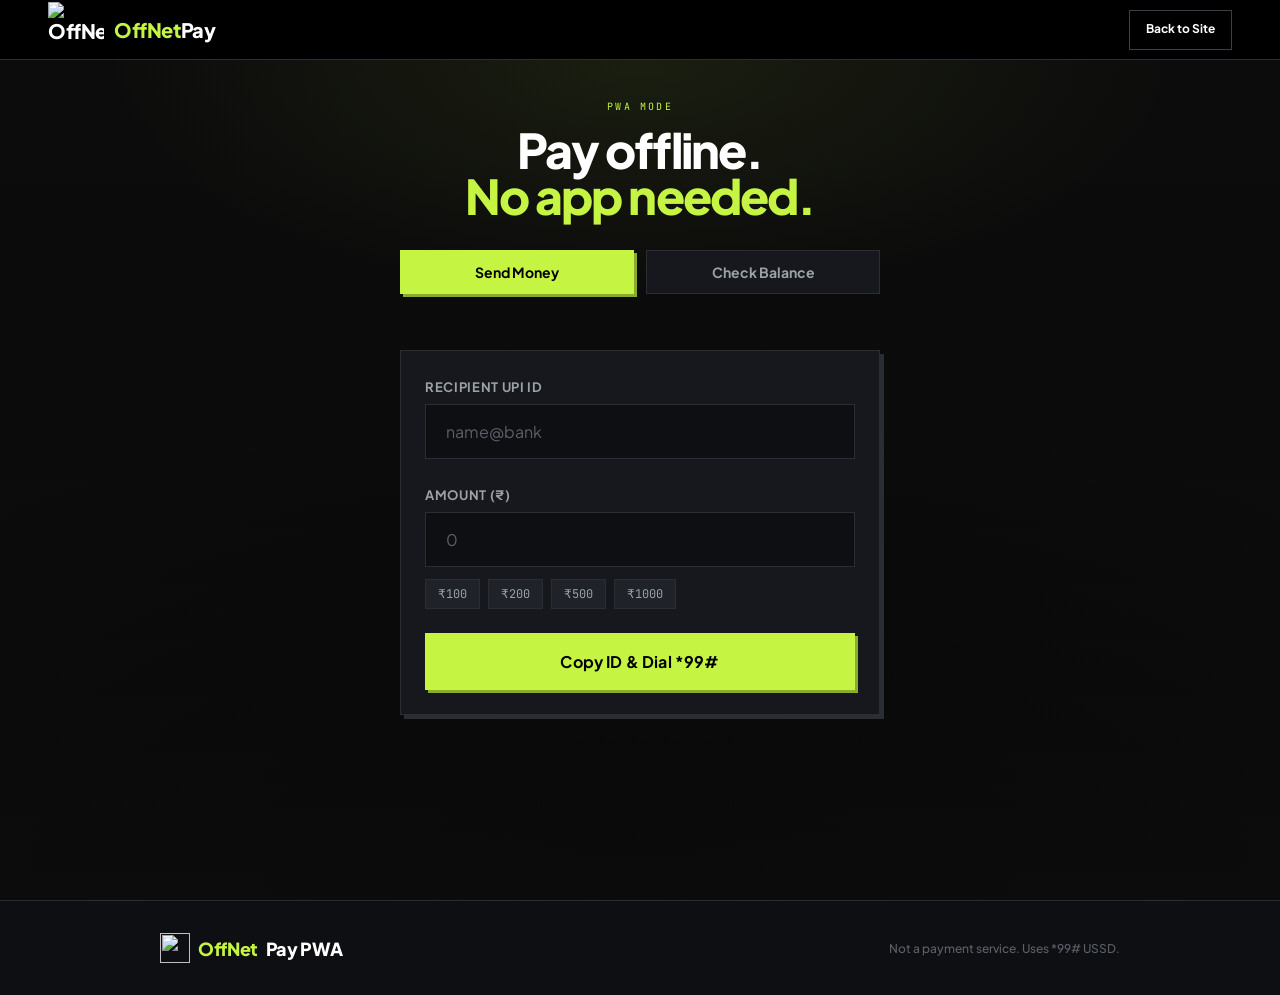
==== pwa/index.html @ 6c47fcde "first" ====
<!doctype html>
<html lang="en">
<head>
  <meta charset="utf-8" />
  <meta name="viewport" content="width=device-width, initial-scale=1, viewport-fit=cover" />
  <title>OffNetPay — PWA</title>

  <meta name="theme-color" content="#000000" />
  <meta name="apple-mobile-web-app-capable" content="yes" />
  <meta name="apple-mobile-web-app-status-bar-style" content="black-translucent" />
  <meta name="apple-mobile-web-app-title" content="OffNetPay" />
  
  <link rel="icon" type="image/png" href="../assets/logos/icon.png" />
  <link rel="apple-touch-icon" href="../assets/logos/icon.png" />
  <link rel="manifest" href="manifest.json" />

  <link rel="preconnect" href="https://fonts.googleapis.com" />
  <link rel="preconnect" href="https://fonts.gstatic.com" crossorigin />
  <link href="https://fonts.googleapis.com/css2?family=Plus+Jakarta+Sans:ital,wght@0,400;0,500;0,600;0,700;0,800;1,400&family=JetBrains+Mono:wght@400;500&display=swap" rel="stylesheet" />
  
  <link rel="stylesheet" href="pwa.css" />
  <style>
    /* ─── PWA Specific Overrides ─── */
    .pwa-container {
      display: flex;
      flex-direction: column;
      gap: 24px;
      max-width: 480px;
      margin: 0 auto;
    }
    .np-input {
      width: 100%;
      background: var(--surface);
      border: 1px solid var(--border);
      color: var(--text-1);
      padding: 16px 20px;
      font-family: var(--sans);
      font-size: 16px;
      margin-top: 8px;
      outline: none;
      transition: border-color 0.2s, box-shadow 0.2s;
    }
    .np-input:focus {
      border-color: var(--lime);
      box-shadow: 4px 4px 0 rgba(197, 245, 66, 0.15);
    }
    .np-input::placeholder { color: var(--text-3); }
    
    .form-group { margin-bottom: 24px; text-align: left; }
    .form-group label {
      font-size: 13px;
      font-weight: 700;
      color: var(--text-2);
      text-transform: uppercase;
      letter-spacing: 0.05em;
    }
    
    .np-tabs {
      display: flex;
      gap: 12px;
      margin-bottom: 32px;
    }
    .np-tab {
      flex: 1;
      background: var(--surface-hi);
      border: 1px solid var(--border);
      color: var(--text-2);
      padding: 12px;
      font-weight: 700;
      font-size: 14px;
      cursor: pointer;
      text-align: center;
      transition: all 0.2s;
    }
    .np-tab.active {
      background: var(--lime);
      color: var(--black);
      border-color: var(--lime);
      box-shadow: 3px 3px 0 var(--lime-dim);
    }
    
    .amt-presets {
      display: flex;
      gap: 8px;
      margin-top: 12px;
      flex-wrap: wrap;
    }
    .amt-preset {
      background: var(--surface-hir);
      border: 1px solid var(--border);
      color: var(--text-2);
      padding: 6px 12px;
      font-family: var(--mono);
      font-size: 12px;
      cursor: pointer;
      transition: all 0.2s;
    }
    .amt-preset:hover, .amt-preset.active {
      border-color: var(--lime);
      color: var(--lime);
    }
    
    .install-banner {
      display: none;
      background: var(--lime);
      color: var(--black);
      padding: 12px 20px;
      text-align: center;
      font-weight: 700;
      font-size: 14px;
      cursor: pointer;
      position: sticky;
      bottom: 0;
      z-index: 999;
    }
  </style>
</head>
<body>

<!-- Nav -->
<nav>
  <a href="../index.html" class="nav-brand">
    <img src="../assets/logos/icon.png" alt="OffNetPay" />
    <span><span class="lime">OffNet</span>Pay</span>
  </a>
  <div class="nav-right">
    <a href="../index.html" class="nav-dl" style="background:transparent; color:var(--text-1); border:1px solid var(--border-s); box-shadow:none;">Back to Site</a>
  </div>
</nav>

<!-- ─── Hero / Main App Area ─── -->
<section class="hero" style="min-height: calc(100vh - 60px); display:flex; flex-direction:column; padding-top: 40px;">
  <div class="hero-vignette" aria-hidden="true"></div>
  <div class="w" style="flex:1; width:100%; text-align:center;">
    
    <span class="label" style="justify-content:center; display:flex;">PWA Mode</span>
    <h1 style="font-size: clamp(28px, 6vw, 48px); margin-bottom: 32px;">Pay offline.<br/><span class="lime">No app needed.</span></h1>

    <div class="pwa-container">
      
      <div class="np-tabs">
        <div class="np-tab active" data-tab="pay">Send Money</div>
        <div class="np-tab" data-tab="balance">Check Balance</div>
      </div>

      <!-- PAY VIEW -->
      <div id="pay-view" class="np-card">
        
        <div class="form-group">
          <label>Recipient UPI ID</label>
          <input type="text" id="vpa" class="np-input" placeholder="name@bank" autocomplete="off" autocapitalize="none" spellcheck="false" />
        </div>

        <div class="form-group">
          <label>Amount (₹)</label>
          <input type="number" id="amount" class="np-input" placeholder="0" inputmode="numeric" />
          <div class="amt-presets">
            <button class="amt-preset" data-amt="100">₹100</button>
            <button class="amt-preset" data-amt="200">₹200</button>
            <button class="amt-preset" data-amt="500">₹500</button>
            <button class="amt-preset" data-amt="1000">₹1000</button>
          </div>
        </div>

        <button class="btn btn-lime" id="pay-btn" style="width:100%; font-size:16px; padding: 18px;" disabled>
          Copy ID & Dial *99#
        </button>
      </div>

      <!-- BALANCE VIEW -->
      <div id="bal-view" class="np-card" style="display:none; padding: 40px 24px;">
        <h2 style="font-size:24px; margin-bottom: 16px;">Check Bank Balance</h2>
        <p class="sub" style="margin: 0 auto 32px; color:var(--text-2);">We will open your phone dialer with the USSD code. Your carrier will securely fetch your bank balance.</p>
        <button class="btn btn-lime" id="bal-btn" style="width:100%;">
          Dial *99*1*6#
        </button>
      </div>

      <!-- RESULT VIEW -->
      <div id="result-view" class="np-card" style="display:none; padding: 40px 24px;">
        <div style="width:56px; height:56px; background:var(--lime); color:var(--black); border-radius:50%; display:flex; align-items:center; justify-content:center; font-size:24px; font-weight:800; margin:0 auto 24px;">✓</div>
        <h2 style="font-size:24px; margin-bottom: 8px;">Ready to Pay</h2>
        <p class="sub" style="margin: 0 auto 24px;">UPI ID copied to clipboard!</p>
        
        <div style="background:var(--surface); border:1px dashed var(--border); padding: 16px; margin-bottom:32px; text-align:left;">
          <div style="display:flex; justify-content:space-between; margin-bottom:12px; font-size:14px;">
            <span style="color:var(--text-3);">To:</span>
            <strong id="res-vpa" style="color:var(--text-1); font-family:var(--mono);"></strong>
          </div>
          <div style="display:flex; justify-content:space-between; font-size:14px;">
            <span style="color:var(--text-3);">Amount:</span>
            <strong id="res-amt" style="color:var(--lime); font-family:var(--mono); font-size:16px;"></strong>
          </div>
        </div>

        <a href="tel:*99*1*3%23" class="btn btn-lime" style="width:100%; margin-bottom:12px;">Open Dialer (*99#)</a>
        <button id="copy-again-btn" class="btn btn-outline" style="width:100%; margin-bottom:12px;">Copy UPI ID Again</button>
        <button id="reset-btn" class="btn btn-outline" style="width:100%; border:none; box-shadow:none; color:var(--text-3);">Cancel</button>
      </div>

    </div>
  </div>
</section>

<!-- Footer -->
<footer>
  <div class="foot-in">
    <div class="foot-brand">
      <img src="../assets/logos/icon.png" alt="" />
      <span class="lime">OffNet</span>Pay PWA
    </div>
    <div class="foot-links">
      <span>Not a payment service. Uses *99# USSD.</span>
    </div>
  </div>
</footer>

<div id="install-banner" class="install-banner">
  Install App to Home Screen
</div>

<script src="app.js"></script>
</body>
</html>
---- pwa/pwa.css ----
/* ─── NeoPOP palette (exact from app Colors.kt) ─── */
    :root {
      --black:        #000000;
      --surface:      #0E0F12;
      --surface-hi:   #16181D;
      --surface-hir:  #1F2229;
      --border:       #2A2D34;
      --border-s:     #3A3E47;
      --text-1:       #FFFFFF;
      --text-2:       #9BA1A8;
      --text-3:       #5A6068;
      --lime:         #C5F542;
      --lime-dim:     #8AAB2C;
      --danger:       #FF4D4D;
      --success:      #00D26A;
      --mono:         'JetBrains Mono', monospace;
      --sans:         'Plus Jakarta Sans', system-ui, sans-serif;
      --max:          960px;
      --pad:          clamp(16px, 4.5vw, 48px);
    }

    /* ─── reset ─── */
    *, *::before, *::after { box-sizing: border-box; margin: 0; padding: 0; }
    html { overflow-x: hidden; width: 100%; scroll-behavior: smooth; }
    body {
      background: var(--black);
      color: var(--text-1);
      font-family: var(--sans);
      -webkit-font-smoothing: antialiased;
      overflow-x: hidden;
      width: 100%;
      position: relative;
    }
    body::before {
      content: "";
      position: fixed;
      inset: 0;
      background-image:
        radial-gradient(rgba(197, 245, 66, 0.04) 1px, transparent 1px);
      background-size: 32px 32px;
      background-position: center;
      z-index: -3;
      pointer-events: none;
    }
    img { display: block; max-width: 100%; }
    a { color: inherit; text-decoration: none; }
    button { font-family: inherit; }
    ::selection { background: var(--lime); color: var(--black); }

    /* ─── layout helpers ─── */
    .w { max-width: var(--max); margin: 0 auto; padding: 0 var(--pad); }
    .divider { border: none; border-top: 1px solid var(--border); }
    section { padding: clamp(56px, 8vw, 96px) 0; }

    /* ─── typographic scale ─── */
    .label {
      font-family: var(--mono);
      font-size: 10px;
      letter-spacing: 0.22em;
      color: var(--lime);
      text-transform: uppercase;
      display: block;
      margin-bottom: 14px;
    }
    h1 {
      font-size: clamp(32px, 9vw, 100px);
      font-weight: 800;
      letter-spacing: -0.04em;
      line-height: 0.95;
      color: var(--text-1);
    }
    h2 {
      font-size: clamp(28px, 5vw, 56px);
      font-weight: 800;
      letter-spacing: -0.035em;
      line-height: 1.0;
      color: var(--text-1);
    }
    h3 { font-size: 15px; font-weight: 700; color: var(--text-1); }
    .lime { color: var(--lime); }
    .muted { color: var(--text-2); }
    p.sub {
      font-size: 15px;
      color: var(--text-2);
      line-height: 1.72;
      max-width: 52ch;
      margin-top: 12px;
    }

    /* ─── NeoPOP buttons: sharp edges, 4px shadow offset ─── */
    .btn {
      display: inline-flex; align-items: center; justify-content: center; gap: 8px;
      font-family: var(--sans);
      font-size: 14px; font-weight: 700; letter-spacing: 0.01em;
      padding: 14px 22px;
      min-height: 48px;
      cursor: pointer; border: none;
      transition: transform 80ms, box-shadow 80ms;
      -webkit-tap-highlight-color: transparent;
      touch-action: manipulation;
    }
    .btn:active { transform: translate(2px, 2px); }

    .btn-lime {
      background: var(--lime);
      color: var(--black);
      box-shadow: 3px 3px 0 var(--lime-dim);
    }
    .btn-lime:hover { box-shadow: 4px 4px 0 var(--lime-dim); transform: translate(-1px,-1px); }
    .btn-lime:active { box-shadow: none; transform: translate(3px,3px); }

    .btn-outline {
      background: transparent;
      color: var(--text-1);
      border: 1px solid var(--border-s);
      box-shadow: 3px 3px 0 var(--border);
    }
    .btn-outline:hover { box-shadow: 4px 4px 0 var(--border-s); transform: translate(-1px,-1px); }
    .btn-outline:active { box-shadow: none; transform: translate(3px,3px); }

    .btn-setup {
      background: transparent;
      color: var(--lime);
      border: 1px solid var(--lime);
      box-shadow: 3px 3px 0 rgba(197, 245, 66, 0.15);
    }
    .btn-setup:hover { box-shadow: 4px 4px 0 rgba(197, 245, 66, 0.25); transform: translate(-1px,-1px); }
    .btn-setup:active { box-shadow: none; transform: translate(3px,3px); }

    .btn-git {
      background: #24292e;
      color: #ffffff;
      border: 1px solid #3f4448;
      box-shadow: 3px 3px 0 #1b1f23;
    }
    .btn-git:hover { box-shadow: 4px 4px 0 #1b1f23; transform: translate(-1px,-1px); }
    .btn-git:active { box-shadow: none; transform: translate(3px,3px); }

    @media (max-width: 520px) {
      .btn { width: 100%; }
      .hero-btns { flex-direction: column; }
      .dl-btns { flex-direction: column; }
    }

    /* ─── Nav ─── */
    nav {
      position: sticky; top: 0; left: 0; right: 0; z-index: 200;
      display: flex; align-items: center; justify-content: space-between;
      padding: 0 var(--pad); height: 60px;
      height: calc(60px + env(safe-area-inset-top, 0px));
      padding-top: env(safe-area-inset-top, 0px);
      background: rgba(0,0,0,0.88);
      backdrop-filter: blur(20px);
      -webkit-backdrop-filter: blur(20px);
      border-bottom: 1px solid var(--border);
    }
    .nav-brand {
      display: flex; align-items: center; gap: 10px;
      font-size: 20px; font-weight: 800; letter-spacing: -0.02em;
    }
    .nav-brand img { width: 56px; height: 56px; }
    .nav-links {
      display: flex; gap: 24px; margin: 0 auto;
      font-size: 13px; font-weight: 500; color: var(--text-2);
    }
    .nav-links a:hover { color: var(--text-1); }
    .nav-links a.active { color: var(--lime); }
    .nav-dl {
      font-size: 12px; font-weight: 700;
      background: var(--lime); color: var(--black);
      padding: 10px 16px;
      min-height: 40px;
      box-shadow: 2px 2px 0 var(--lime-dim);
      transition: box-shadow 80ms, transform 80ms, opacity 180ms ease;
      -webkit-tap-highlight-color: transparent;
      touch-action: manipulation;
    }
    .nav-dl:hover { box-shadow: 3px 3px 0 var(--lime-dim); transform: translate(-1px,-1px); }
    .nav-dl:active { box-shadow: none; transform: translate(2px,2px); }

    .nav-star {
      display: flex;
      align-items: center;
      justify-content: center;
      width: 40px;
      height: 40px;
      border: 1px solid var(--border);
      background: var(--surface-hi);
      transition: border-color 150ms, background-color 150ms, transform 80ms;
      -webkit-tap-highlight-color: transparent;
      touch-action: manipulation;
    }
    .nav-star:hover {
      border-color: #ffb300;
      background: rgba(255,179,0,0.08);
      transform: translate(-1px, -1px);
      box-shadow: 2px 2px 0 rgba(255,179,0,0.2);
    }
    .nav-star:active {
      transform: translate(1px, 1px);
      box-shadow: none;
    }
    
    .nav-right {
      display: flex;
      align-items: center;
      gap: 16px;
    }
    .menu-toggle {
      display: none;
      flex-direction: column;
      justify-content: space-between;
      width: 22px;
      height: 14px;
      background: transparent;
      border: none;
      cursor: pointer;
      padding: 0;
      z-index: 210;
    }
    .menu-toggle .bar {
      width: 100%;
      height: 2px;
      background-color: var(--text-1);
      transition: all 0.2s ease-in-out;
    }
    .mobile-menu {
      position: fixed;
      top: calc(60px + env(safe-area-inset-top, 0px));
      left: 0;
      width: 100%;
      height: calc(100vh - (60px + env(safe-area-inset-top, 0px)));
      background: rgba(13,13,13,0.98);
      backdrop-filter: blur(20px);
      -webkit-backdrop-filter: blur(20px);
      z-index: 190;
      display: flex;
      flex-direction: column;
      padding: 40px var(--pad);
      transform: translateY(-100%);
      transition: transform 0.3s cubic-bezier(0.16, 1, 0.3, 1);
      border-bottom: 1px solid var(--border);
    }
    .mobile-menu.active {
      transform: translateY(0);
    }
    .mobile-menu-links {
      display: flex;
      flex-direction: column;
      gap: 28px;
    }
    .mobile-menu-links a {
      font-size: 24px;
      font-weight: 700;
      color: var(--text-2);
      text-transform: capitalize;
      letter-spacing: -0.02em;
      transition: color 0.2s ease;
    }
    .mobile-menu-links a:hover,
    .mobile-menu-links a.active {
      color: var(--lime);
    }
    @media (max-width: 768px) {
      .nav-links { display: none; }
      .menu-toggle { display: flex; }
      .menu-toggle.active .bar:nth-child(1) { transform: translateY(6px) rotate(45deg); }
      .menu-toggle.active .bar:nth-child(2) { opacity: 0; }
      .menu-toggle.active .bar:nth-child(3) { transform: translateY(-6px) rotate(-45deg); }
      .nav-dl {
        font-size: 11px;
        padding: 8px 12px;
        min-height: 34px;
      }
      body.menu-open .nav-dl {
        opacity: 0;
        pointer-events: none;
      }
      .foot-in {
        flex-direction: column;
        align-items: center;
        text-align: center;
        gap: 20px;
      }
      .foot-links {
        justify-content: center;
        gap: 16px 20px;
      }
    }

    /* ─── Hero ─── */
    .hero {
      position: relative;
      padding: clamp(72px, 12vw, 130px) 0 clamp(48px, 7vw, 80px);
      overflow: hidden;
      isolation: isolate;
    }
    #hero-shader {
      position: absolute;
      inset: 0;
      width: 100%;
      height: 100%;
      z-index: -2;
      display: block;
    }
    .hero-vignette {
      position: absolute;
      inset: 0;
      z-index: -1;
      background:
        radial-gradient(60% 40% at 50% 0%, rgba(197,245,66,0.08) 0%, transparent 70%),
        radial-gradient(80% 60% at 50% 100%, transparent 0%, rgba(13,13,13,0.85) 100%),
        linear-gradient(180deg, rgba(13,13,13,0.40) 0%, rgba(13,13,13,0.10) 35%, rgba(13,13,13,0.85) 100%);
    }

    /* Global Ambient Orbs */
    .ambient-glow-1 {
      position: absolute;
      top: -100px;
      right: 5%;
      width: min(600px, 90vw);
      height: 600px;
      background: radial-gradient(circle, rgba(197, 245, 66, 0.06) 0%, transparent 70%);
      filter: blur(120px);
      pointer-events: none;
      z-index: -10;
    }
    .ambient-glow-2 {
      position: absolute;
      top: 1800px;
      left: -10%;
      width: min(500px, 80vw);
      height: 500px;
      background: radial-gradient(circle, rgba(99, 102, 241, 0.04) 0%, transparent 70%);
      filter: blur(100px);
      pointer-events: none;
      z-index: -10;
    }
    .ambient-glow-3 {
      position: absolute;
      top: 3200px;
      right: -5%;
      width: min(550px, 85vw);
      height: 550px;
      background: radial-gradient(circle, rgba(197, 245, 66, 0.05) 0%, transparent 70%);
      filter: blur(110px);
      pointer-events: none;
      z-index: -10;
    }
    .hero h1 { margin-bottom: 18px; }
    .hero p.sub { margin-bottom: 32px; max-width: 46ch; }
    .hero-btns { display: flex; flex-wrap: wrap; gap: 10px; }

    /* ─── NeoPOP card ─── */
    .np-card {
      background: var(--surface-hi);
      border: 1px solid var(--border);
      box-shadow: 4px 4px 0 var(--border);
      padding: 24px;
    }
    .np-card-sm {
      background: var(--surface-hi);
      border: 1px solid var(--border);
      box-shadow: 3px 3px 0 var(--border);
      padding: 18px 20px;
    }

    /* ─── Video facade ─── */
    .video-wrap {
      margin-top: 44px;
      aspect-ratio: 16/9;
      position: relative;
      border: 1px solid var(--border);
      box-shadow: 6px 6px 0 var(--border);
      overflow: hidden;
      cursor: pointer;
      background: var(--surface);
    }
    .video-wrap iframe { position: absolute; inset: 0; width: 100%; height: 100%; border: none; }
    .video-facade {
      position: absolute; inset: 0; display: flex;
      flex-direction: column; align-items: center; justify-content: center;
      background: var(--surface); z-index: 2; transition: opacity 180ms;
    }
    .video-facade.gone { opacity: 0; pointer-events: none; }
    .video-facade img {
      position: absolute; inset: 0; width: 100%; height: 100%;
      object-fit: cover; opacity: 0.28;
    }
    .play-ring {
      position: relative;
      width: 60px; height: 60px;
      border-radius: 50%;
      background: rgba(0,0,0,0.76);
      border: 2px solid var(--lime);
      display: flex; align-items: center; justify-content: center;
      color: var(--lime);
      transition: transform 150ms ease, background-color 150ms ease, color 150ms ease;
    }
    .video-facade:hover .play-ring {
      transform: scale(1.1);
      background: var(--lime);
      color: var(--black);
    }

    /* ─── Screenshots strip ─── */
    .shots {
      display: flex; gap: 8px;
      overflow-x: auto; scroll-snap-type: x mandatory;
      -webkit-overflow-scrolling: touch;
      scrollbar-width: none; margin-top: 24px;
      padding-bottom: 2px; /* prevent border clipping */
    }
    .shots::-webkit-scrollbar { display: none; }
    .shot {
      flex: 0 0 auto; width: clamp(110px, 28vw, 176px);
      scroll-snap-align: start;
      border: 1px solid var(--border);
      background: var(--surface-hi);
    }
    .shot img { width: 100%; aspect-ratio: 9/19.5; object-fit: cover; }
    .shot-cap { padding: 8px 10px; font-size: 11px; font-weight: 600; color: var(--text-3); font-family: var(--mono); }

    /* ─── Features grid ─── */
    .feat-grid {
      display: grid; grid-template-columns: repeat(3,1fr);
      border: 1px solid var(--border);
      margin-top: 36px;
    }
    @media (max-width: 680px) { .feat-grid { grid-template-columns: 1fr 1fr; } }
    @media (max-width: 420px) { .feat-grid { grid-template-columns: 1fr; } }
    .feat-cell {
      padding: 20px 18px;
      border-right: 1px solid var(--border);
      border-bottom: 1px solid var(--border);
      background: var(--surface);
      transition: background 150ms;
    }
    .feat-cell:hover { background: var(--surface-hi); }
    /* 3-col: last cell in each row has no right border; last row has no bottom border */
    .feat-cell:nth-child(3n) { border-right: none; }
    .feat-cell:nth-last-child(-n+3):nth-child(3n+1),
    .feat-cell:nth-last-child(-n+3):nth-child(3n+2),
    .feat-cell:nth-last-child(-n+3):nth-child(3n+3) { border-bottom: none; }
    /* 2-col mobile */
    @media (max-width: 680px) {
      .feat-cell:nth-child(3n) { border-right: 1px solid var(--border); }
      .feat-cell:nth-child(2n) { border-right: none; }
      .feat-cell:nth-last-child(-n+2) { border-bottom: none; }
      .feat-cell:nth-last-child(1) { border-bottom: none; }
    }
    /* 1-col mobile */
    @media (max-width: 420px) {
      .feat-cell { border-right: none !important; }
      .feat-cell:last-child { border-bottom: none; }
    }

    .feat-dot {
      width: 8px; height: 8px; background: var(--lime);
      margin-bottom: 14px;
    }
    .feat-cell h3 { margin-bottom: 6px; font-size: 14px; }
    .feat-cell p { font-size: 13px; color: var(--text-2); line-height: 1.6; }

    /* ─── PWA section ─── */
    .pwa-grid {
      display: grid; grid-template-columns: 1fr 1fr;
      gap: clamp(24px, 5vw, 60px); align-items: center;
      margin-top: 36px;
    }
    @media (max-width: 680px) {
      .pwa-grid { grid-template-columns: 1fr; }
      /* on mobile show image below text, smaller */
      .pwa-mockup { order: 2; }
      .pwa-content { order: 1; }
    }
    .pwa-mockup img {
      max-width: 200px;
      margin: 0 auto;
      filter: drop-shadow(4px 4px 0 var(--border));
    }
    @media (max-width: 680px) {
      .pwa-mockup img { max-width: 130px; }
    }
    .install-steps { display: flex; flex-direction: column; gap: 6px; margin: 18px 0 24px; }
    .install-step {
      display: flex; gap: 12px; align-items: center;
      background: var(--surface-hi); border: 1px solid var(--border);
      padding: 14px;
      min-height: 48px;
    }
    .install-os { font-family: var(--mono); font-size: 9px; letter-spacing: 0.12em; color: var(--lime); flex-shrink: 0; width: 42px; }
    .install-step p { font-size: 13px; color: var(--text-2); }
    .install-step strong { color: var(--text-1); font-weight: 600; }

    /* ─── FAQ ─── */
    .faq-list { margin-top: 32px; display: flex; flex-direction: column; gap: 4px; }
    details { border: 1px solid var(--border); background: var(--surface); }
    details[open] { border-left: 2px solid var(--lime); }
    summary {
      display: flex; justify-content: space-between; align-items: center;
      gap: 14px; padding: 16px 18px;
      font-size: 14px; font-weight: 600; color: var(--text-1);
      cursor: pointer; list-style: none; user-select: none;
      min-height: 52px;
      -webkit-tap-highlight-color: transparent;
      touch-action: manipulation;
    }
    summary::-webkit-details-marker { display: none; }
    .chev { color: var(--text-3); flex-shrink: 0; transition: transform 200ms; }
    details[open] .chev { transform: rotate(180deg); color: var(--lime); }
    .faq-ans {
      padding: 14px 18px 18px; border-top: 1px solid var(--border);
      font-size: 13.5px; color: var(--text-2); line-height: 1.72;
    }
    .faq-ans a { color: var(--lime); }
    .faq-ans code { font-family: var(--mono); font-size: 12px; color: var(--lime); background: rgba(197,245,66,0.07); padding: 1px 5px; }
    .faq-ans strong { color: var(--text-1); font-weight: 600; }
    .steps-list { margin-top: 10px; display: flex; flex-direction: column; gap: 6px; }
    .step-row { display: flex; gap: 12px; align-items: flex-start; }
    .step-num {
      width: 22px; height: 22px; background: var(--lime);
      color: var(--black); font-size: 11px; font-weight: 700;
      display: flex; align-items: center; justify-content: center;
      flex-shrink: 0; margin-top: 1px;
    }
    .step-body { font-size: 13px; color: var(--text-2); line-height: 1.55; }
    .carrier-tags { display: flex; gap: 6px; flex-wrap: wrap; margin-top: 10px; }
    .carrier-tag { font-family: var(--mono); font-size: 10px; letter-spacing: 0.1em; padding: 5px 10px; font-weight: 500; }
    .tag-yes { background: rgba(0,210,106,0.12); color: var(--success); border: 1px solid rgba(0,210,106,0.25); }
    .tag-no  { background: rgba(255,77,77,0.1);  color: var(--danger);  border: 1px solid rgba(255,77,77,0.2); }
    .modes-row { display: flex; flex-direction: column; gap: 10px; margin-top: 4px; }
    .mode-card { background: var(--surface-hir); border: 1px solid var(--border); padding: 14px 16px; }
    .mode-card b { color: var(--text-1); font-size: 13px; font-weight: 700; }
    .mode-card p { font-size: 12.5px; color: var(--text-2); margin-top: 4px; line-height: 1.5; }

    /* ─── Download box ─── */
    .dl-box {
      background: var(--surface);
      border: 1px solid rgba(197,245,66,0.25);
      box-shadow: 6px 6px 0 rgba(197,245,66,0.1);
      padding: clamp(28px, 5vw, 56px);
      margin-top: 36px;
    }
    .dl-box h2 { margin-bottom: 8px; }
    .dl-box > p { margin-bottom: 28px; }
    .dl-btns { display: flex; flex-wrap: wrap; gap: 10px; }
    .dl-note { margin-top: 18px; font-size: 12px; color: var(--text-3); }
    .dl-note a { color: var(--text-2); }
    .dl-note a:hover { color: var(--text-1); }

    /* ─── Cat ─── */
    .cat { position: relative; overflow: hidden; border-top: 1px solid var(--border); }
    .cat-img { width: 100%; height: clamp(160px, 26vw, 300px); object-fit: cover; object-position: center 35%; filter: brightness(0.4); }
    .cat-copy {
      position: absolute; inset: 0;
      display: flex; flex-direction: column; align-items: center; justify-content: center;
      text-align: center; padding: var(--pad);
    }
    .cat-by { font-family: var(--mono); font-size: 10px; letter-spacing: 0.2em; color: var(--lime); margin-bottom: 12px; text-transform: uppercase; }
    .cat-line { font-size: clamp(22px, 4.5vw, 44px); font-weight: 800; letter-spacing: -0.03em; color: var(--text-1); line-height: 1.08; }

    /* ─── Footer ─── */
    footer { background: var(--surface); border-top: 1px solid var(--border); padding: 32px var(--pad); }
    .foot-in { max-width: var(--max); margin: 0 auto; display: flex; flex-wrap: wrap; align-items: center; justify-content: space-between; gap: 20px; }
    .foot-brand { display: flex; align-items: center; gap: 8px; font-size: 18px; font-weight: 800; letter-spacing: -0.02em; }
    .foot-brand img { width: 30px; height: 30px; }
    .foot-links { display: flex; flex-wrap: wrap; gap: 20px; font-size: 12px; color: var(--text-3); font-weight: 500; }
    .foot-links a:hover { color: var(--text-1); }

    /* ─── Modal ─── */
    #modal { display: none; position: fixed; inset: 0; z-index: 999; background: rgba(0,0,0,0.72); backdrop-filter: blur(10px); align-items: center; justify-content: center; padding: 20px; }
    #modal.on { display: flex; }
    .modal-card {
      background: var(--surface-hi);
      border: 1px solid rgba(197,245,66,0.25);
      box-shadow: 6px 6px 0 rgba(197,245,66,0.12);
      padding: clamp(24px, 4vw, 40px);
      max-width: 380px; width: 100%;
      text-align: center;
      animation: popIn 240ms cubic-bezier(.2,.8,.2,1);
    }
    @keyframes popIn { from { opacity: 0; transform: translateY(10px) scale(.97); } to { opacity: 1; transform: none; } }
    .modal-card .lime-sq { width: 48px; height: 48px; background: var(--lime); display: flex; align-items: center; justify-content: center; margin: 0 auto 16px; }
    .modal-card h3 { font-size: 17px; font-weight: 800; letter-spacing: -0.02em; color: var(--text-1); margin-bottom: 8px; }
    .modal-card p { font-size: 13px; color: var(--text-2); line-height: 1.65; margin-bottom: 22px; }
    .modal-cta { display: block; background: var(--lime); color: var(--black); font-weight: 700; font-size: 13px; padding: 13px; box-shadow: 3px 3px 0 var(--lime-dim); margin-bottom: 10px; transition: box-shadow 80ms, transform 80ms; }
    .modal-cta:hover { box-shadow: 4px 4px 0 var(--lime-dim); transform: translate(-1px,-1px); }
    .modal-skip { background: none; border: none; color: var(--text-3); font-size: 12px; cursor: pointer; padding: 4px; font-family: var(--sans); }
    .modal-skip:hover { color: var(--text-2); }
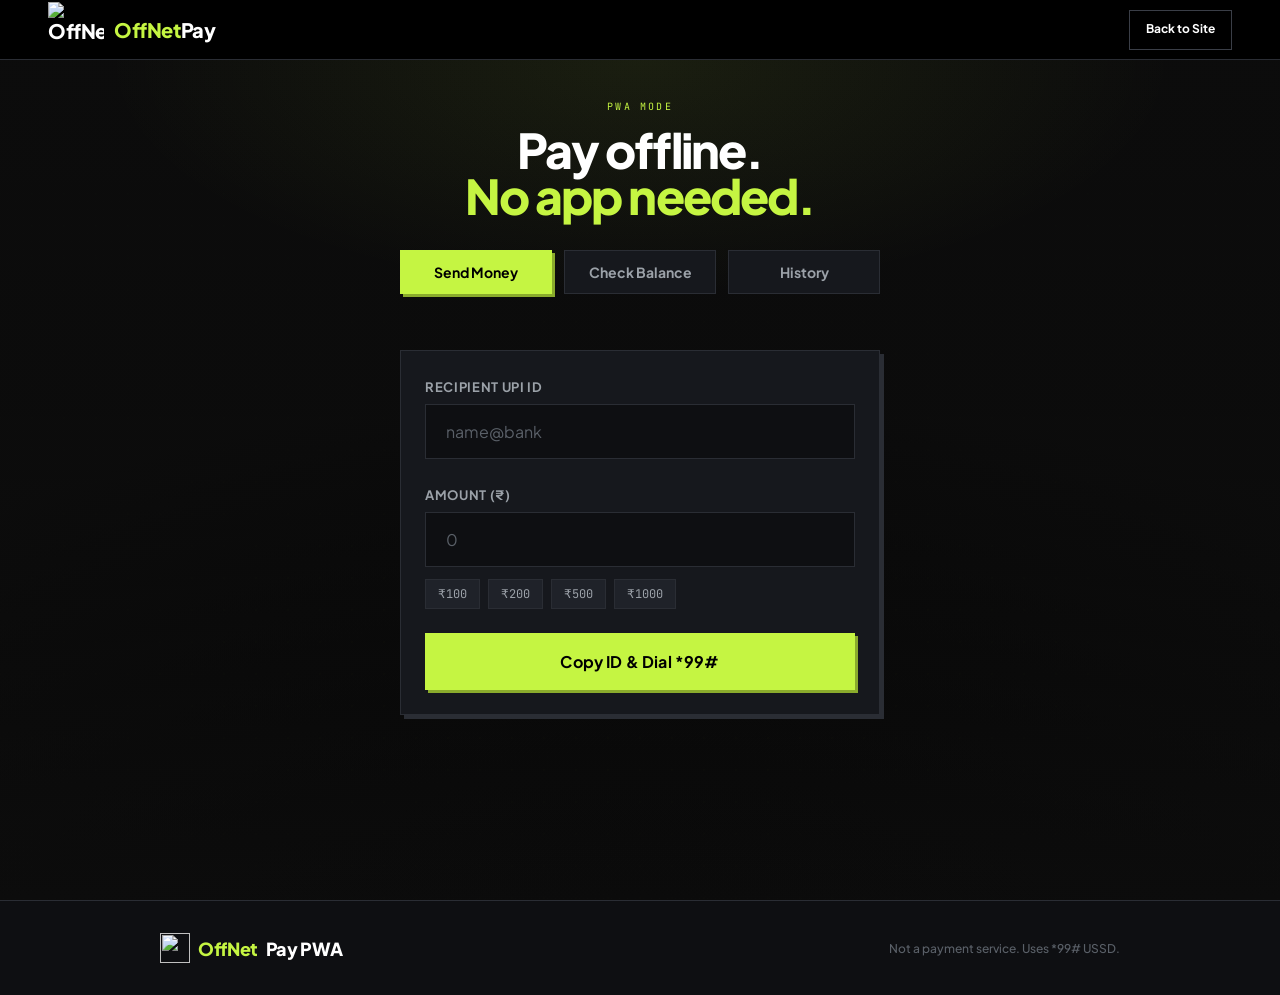
==== commit 0aab9018: "feat: Add Recent Payees history to PWA" ====
--- a/pwa/index.html
+++ b/pwa/index.html
@@ -141,6 +141,7 @@
       <div class="np-tabs">
         <div class="np-tab active" data-tab="pay">Send Money</div>
         <div class="np-tab" data-tab="balance">Check Balance</div>
+        <div class="np-tab" data-tab="history">History</div>
       </div>
 
       <!-- PAY VIEW -->
@@ -174,6 +175,15 @@
         <button class="btn btn-lime" id="bal-btn" style="width:100%;">
           Dial *99*1*6#
         </button>
+      </div>
+
+      <!-- HISTORY VIEW -->
+      <div id="history-view" class="np-card" style="display:none; padding: 40px 24px; min-height:300px;">
+        <h2 style="font-size:24px; margin-bottom: 24px;">Recent Payees</h2>
+        <div id="history-list" style="text-align:left;">
+          <!-- Populated by JS -->
+        </div>
+        <button id="clear-history-btn" class="btn btn-outline" style="width:100%; margin-top:24px; font-size:12px; padding:10px;">Clear History</button>
       </div>
 
       <!-- RESULT VIEW -->
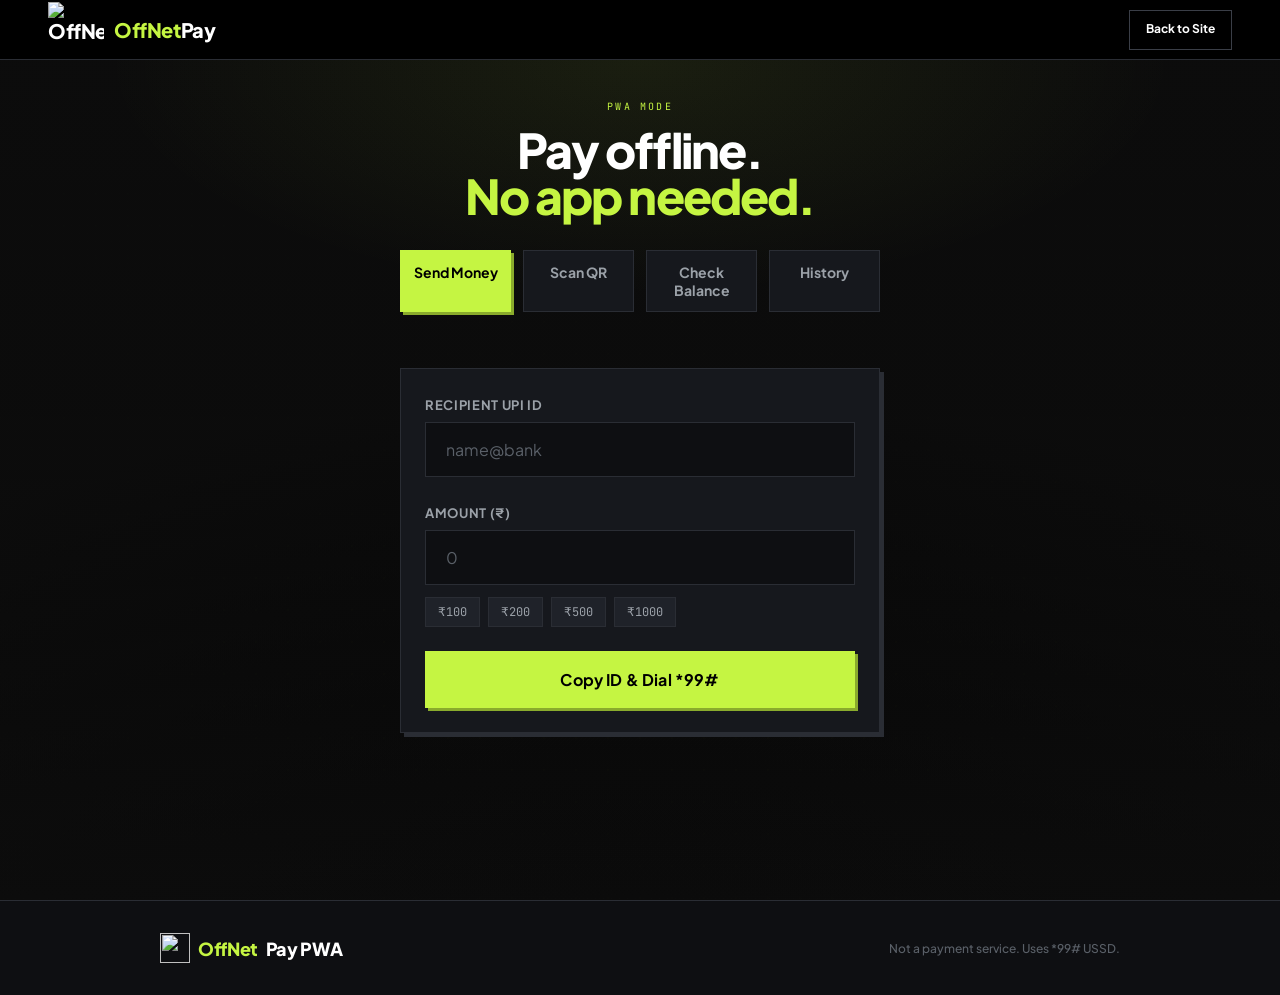
==== commit 473e963e: "feat: add PWA implementation with app logic and UI markup" ====
--- a/pwa/index.html
+++ b/pwa/index.html
@@ -140,6 +140,7 @@
       
       <div class="np-tabs">
         <div class="np-tab active" data-tab="pay">Send Money</div>
+        <div class="np-tab" data-tab="scan">Scan QR</div>
         <div class="np-tab" data-tab="balance">Check Balance</div>
         <div class="np-tab" data-tab="history">History</div>
       </div>
@@ -166,6 +167,18 @@
         <button class="btn btn-lime" id="pay-btn" style="width:100%; font-size:16px; padding: 18px;" disabled>
           Copy ID & Dial *99#
         </button>
+      </div>
+
+      <!-- SCAN VIEW -->
+      <div id="scan-view" class="np-card" style="display:none; padding: 40px 24px;">
+        <h2 style="font-size:24px; margin-bottom: 16px;">Scan UPI QR</h2>
+        <p class="sub" style="margin: 0 auto 24px; color:var(--text-2);">Point your camera at any UPI QR code.</p>
+        <div id="qr-reader" style="width:100%; border:1px solid var(--border); border-radius:12px; overflow:hidden; margin-bottom:24px;"></div>
+        <div id="qr-result" style="display:none; text-align:left; background:var(--surface); border:1px dashed var(--border); padding:16px; margin-bottom:24px;">
+          <div style="font-size:12px; color:var(--text-3); text-transform:uppercase; font-weight:700; margin-bottom:8px;">Found UPI ID:</div>
+          <div id="qr-vpa" style="font-size:16px; font-family:var(--mono); color:var(--lime); margin-bottom:16px; word-break:break-all;"></div>
+          <button id="qr-use-btn" class="btn btn-lime" style="width:100%; font-size:14px; padding:12px;">Use this ID</button>
+        </div>
       </div>
 
       <!-- BALANCE VIEW -->
@@ -229,6 +242,7 @@
   Install App to Home Screen
 </div>
 
+<script src="https://unpkg.com/html5-qrcode" type="text/javascript"></script>
 <script src="app.js"></script>
 </body>
 </html>
